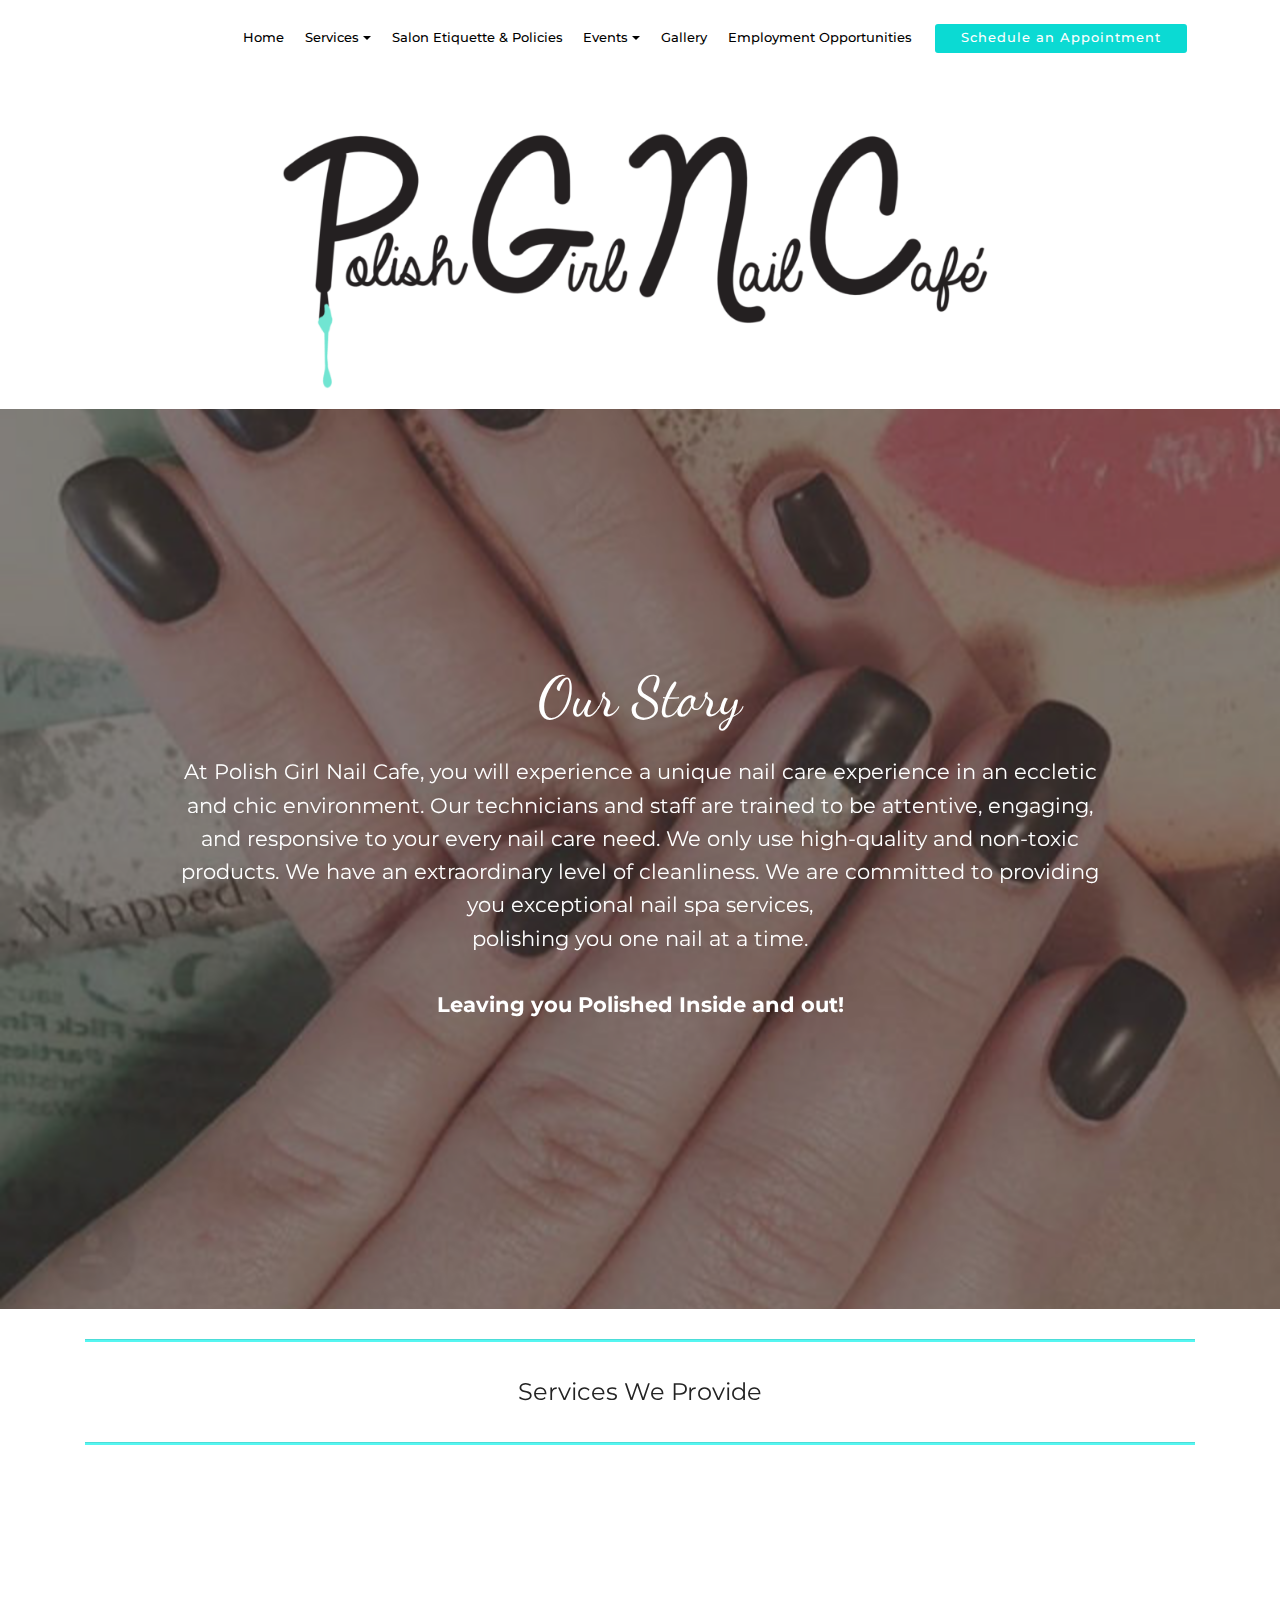
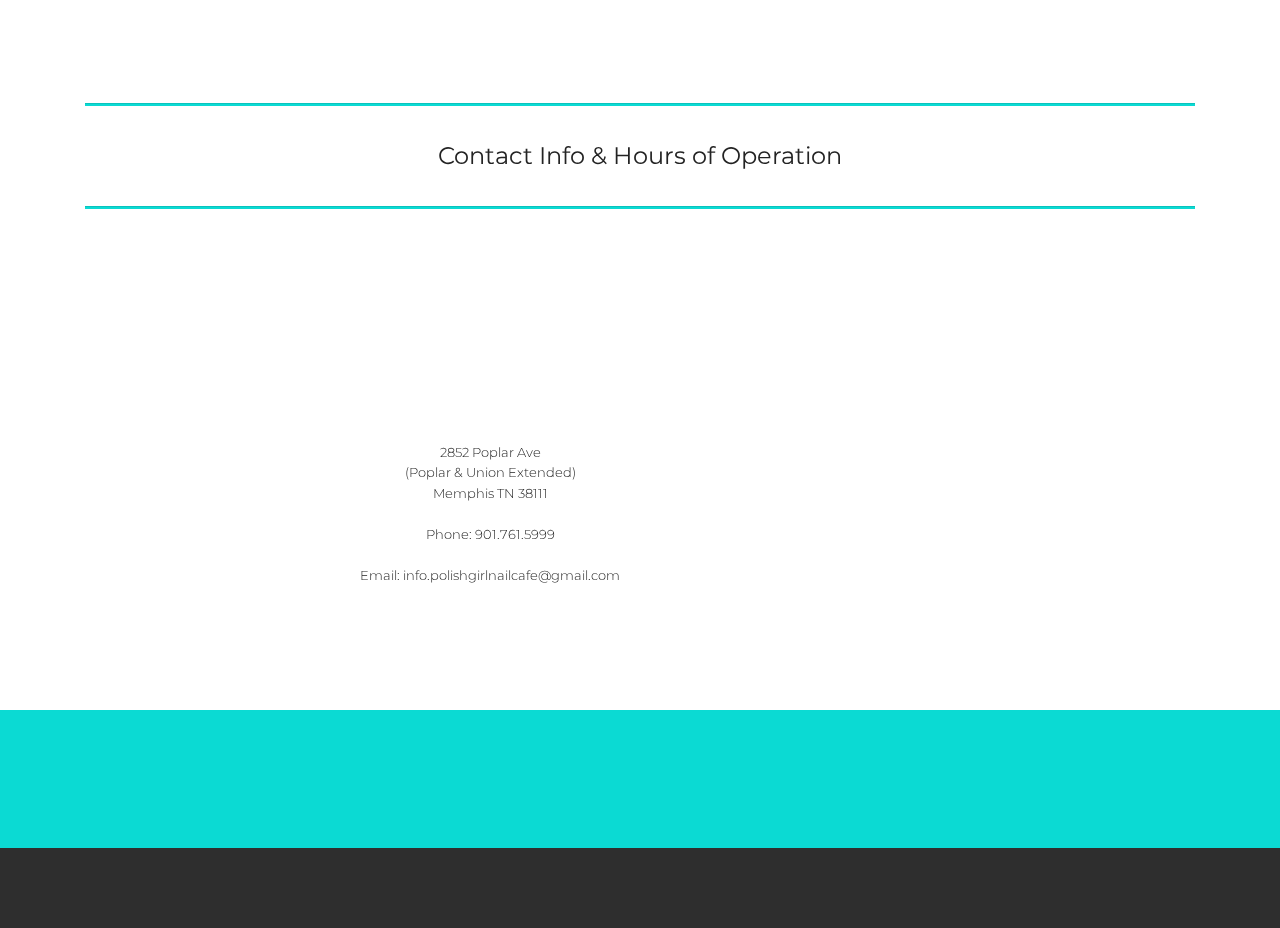
==== index.html @ 62a30cae "create github pages" ====
<!DOCTYPE html>
<html >
<head>
  <!-- Site made with Mobirise Website Builder v4.8.6, https://mobirise.com -->
  <meta charset="UTF-8">
  <meta http-equiv="X-UA-Compatible" content="IE=edge">
  <meta name="generator" content="Mobirise v4.8.6, mobirise.com">
  <meta name="viewport" content="width=device-width, initial-scale=1, minimum-scale=1">
  <link rel="shortcut icon" href="assets/images/img-5464-122x122.jpg" type="image/x-icon">
  <meta name="description" content="Polish Girl Nail Cafe
a unique nail care experience in an eccletic and chic environment
2852 Poplar Ave 
(Poplar & Union Extended) 
Memphis TN 38111 

Phone: 901.761.5999 

Email: info.polishgirlnailcafe@gmail.com">
  <title>Polish Girl Nail Cafe</title>
  <link rel="stylesheet" href="assets/web/assets/mobirise-icons/mobirise-icons.css">
  <link rel="stylesheet" href="assets/tether/tether.min.css">
  <link rel="stylesheet" href="assets/soundcloud-plugin/style.css">
  <link rel="stylesheet" href="assets/bootstrap/css/bootstrap.min.css">
  <link rel="stylesheet" href="assets/bootstrap/css/bootstrap-grid.min.css">
  <link rel="stylesheet" href="assets/bootstrap/css/bootstrap-reboot.min.css">
  <link rel="stylesheet" href="assets/socicon/css/styles.css">
  <link rel="stylesheet" href="assets/dropdown/css/style.css">
  <link rel="stylesheet" href="assets/animatecss/animate.min.css">
  <link rel="stylesheet" href="assets/theme/css/style.css">
  <link rel="stylesheet" href="assets/mobirise/css/mbr-additional.css" type="text/css">
  
  
  
</head>
<body>

<!-- Google Analytics -->
<!-- Global site tag (gtag.js) - Google Analytics -->
<script async src="https://www.googletagmanager.com/gtag/js?id=UA-117909410-1"></script>
<script>
  window.dataLayer = window.dataLayer || [];
  function gtag(){dataLayer.push(arguments);}
  gtag('js', new Date());

  gtag('config', 'UA-117909410-1');
</script>

<!-- /Google Analytics -->


  <section class="menu cid-qPGu4eG5gx" once="menu" id="menu2-7">

    

    <nav class="navbar navbar-expand beta-menu navbar-dropdown align-items-center navbar-fixed-top navbar-toggleable-sm">
        <button class="navbar-toggler navbar-toggler-right" type="button" data-toggle="collapse" data-target="#navbarSupportedContent" aria-controls="navbarSupportedContent" aria-expanded="false" aria-label="Toggle navigation">
            <div class="hamburger">
                <span></span>
                <span></span>
                <span></span>
                <span></span>
            </div>
        </button>
        <div class="menu-logo">
            <div class="navbar-brand">
                
                
            </div>
        </div>
        <div class="collapse navbar-collapse" id="navbarSupportedContent">
            <ul class="navbar-nav nav-dropdown navbar-nav-top-padding" data-app-modern-menu="true"><li class="nav-item"><a class="nav-link link text-black display-4" href="index.html">
                        Home</a></li><li class="nav-item dropdown open">
                    <a class="nav-link link text-black dropdown-toggle display-4" href="https://mobirise.com" data-toggle="dropdown-submenu" aria-expanded="true">
                        Services
                    </a><div class="dropdown-menu"><a class="text-black dropdown-item display-4" href="page2.html">Nails</a><a class="text-black dropdown-item display-4" href="page4.html">Pedicures</a></div>
                </li><li class="nav-item"><a class="nav-link link text-black display-4" href="page3.html" aria-expanded="false">
                        Salon Etiquette &amp; Policies</a></li><li class="nav-item dropdown"><a class="nav-link link text-black dropdown-toggle display-4" href="https://mobirise.com" aria-expanded="false" data-toggle="dropdown-submenu">
                        Events</a><div class="dropdown-menu"><a class="text-black dropdown-item display-4" href="page5.html" aria-expanded="false">"When I Say I DO!"</a><a class="text-black dropdown-item display-4" href="page6.html" aria-expanded="false">Make it a PARTY!</a></div></li><li class="nav-item"><a class="nav-link link text-black display-4" href="page1.html" aria-expanded="false">Gallery</a></li>
                <li class="nav-item">
                    <a class="nav-link link text-black display-4" href="https://fs17.formsite.com/melwms3000/form11/index.html">
                        Employment Opportunities</a>
                </li></ul>
            <div class="navbar-buttons mbr-section-btn"><a class="btn btn-sm btn-primary display-4" href="page3.html">Schedule an Appointment</a></div>
        </div>
    </nav>
</section>

<section class="engine"><a href="https://mobirise.info/o">portfolio web templates</a></section><section class="cid-qPGrjZMld1" id="image1-2">

    

    <figure class="mbr-figure container">
            <div class="image-block" style="width: 66%;">
                <img src="assets/images/1logo-910x340.png" width="1400" alt="Mobirise" title="">
                
            </div>
    </figure>
</section>

<section class="cid-qPGmP3upbm mbr-fullscreen mbr-parallax-background" id="header2-0">

    

    <div class="mbr-overlay" style="opacity: 0.5; background-color: rgb(35, 35, 35);"></div>

    <div class="container align-center">
        <div class="row justify-content-md-center">
            <div class="mbr-white col-md-10">
                <h1 class="mbr-section-title mbr-bold pb-3 mbr-fonts-style display-1"><span style="font-weight: normal;">
                    Our Story</span></h1>
                
                <p class="mbr-text pb-3 mbr-fonts-style display-7">At  Polish Girl Nail Cafe, you will experience a unique nail care experience in an eccletic and chic environment. Our technicians and staff are trained to be attentive, engaging, and responsive to your every nail care need. We only use high-quality and non-toxic products. We have an extraordinary level of cleanliness. We are committed to providing you exceptional nail spa services, <br>polishing you one nail at a time. <br><br><strong> Leaving you Polished Inside and out!</strong></p>
                
            </div>
        </div>
    </div>
    
</section>

<section class="mbr-section article content9 cid-qPGtrMvMrj" id="content9-5">
    
     

    <div class="container">
        <div class="inner-container" style="width: 100%;">
            <hr class="line" style="width: 100%;">
            <div class="section-text align-center mbr-fonts-style display-5">
                    Services We Provide</div>
            <hr class="line" style="width: 100%;">
        </div>
        </div>
</section>

<section class="mbr-section content8 cid-qPGt6rWYCp" id="content8-4">

    

    <div class="container">
        <div class="media-container-row title">
            <div class="col-12 col-md-8">
                <div class="mbr-section-btn align-center"><a class="btn btn-primary display-4" href="page2.html">Nails</a>
                    <a class="btn btn-black-outline display-4" href="page4.html">Pedicures</a> <a class="btn btn-black-outline display-4" href="page6.html">Events</a> <a class="btn btn-black-outline display-4" href="page1.html">Gallery</a> <a class="btn btn-black-outline display-4" href="page3.html">Schedule Appointment</a></div>
            </div>
        </div>
    </div>
</section>

<section class="mbr-section article content9 cid-qPGwKSjaiG" id="content9-9">
    
     

    <div class="container">
        <div class="inner-container" style="width: 100%;">
            <hr class="line" style="width: 100%;">
            <div class="section-text align-center mbr-fonts-style display-5">
                    Contact Info &amp; Hours of Operation</div>
            <hr class="line" style="width: 100%;">
        </div>
        </div>
</section>

<section class="tabs4 cid-qPGxEmzbIz" id="tabs4-b">

    

    

    <div class="container">
        
        

        <div class="media-container-row mt-5 pt-3">
            <div class="mbr-figure" style="width: 27%;">
                <img src="assets/images/1logo-1380x516.png" alt="Mobirise" title="">
            </div>
            <div class="tabs-container">
                <ul class="nav nav-tabs" role="tablist">
                    <li class="nav-item"><a class="nav-link mbr-fonts-style active show display-7" role="tab" data-toggle="tab" href="#tabs4-b_tab0" aria-selected="true">
                            Contact Info</a></li>
                    <li class="nav-item"><a class="nav-link mbr-fonts-style show active display-7" role="tab" data-toggle="tab" href="#tabs4-b_tab1" aria-selected="true">
                            Hours of Operation</a></li>
                    
                    
                    
                    
                </ul>
                <div class="tab-content">
                    <div id="tab1" class="tab-pane in active" role="tabpanel">
                        <div class="row">
                            <div class="col-md-12">
                                <p class="mbr-text py-5 mbr-fonts-style display-4">2852 Poplar Ave 
<br>(Poplar &amp; Union Extended) 
<br>Memphis TN 38111 
<br>
<br>Phone: 901.761.5999
<br>
<br>Email: info.polishgirlnailcafe@gmail.com</p>
                            </div>
                        </div>
                    </div>
                    <div id="tab2" class="tab-pane" role="tabpanel">
                        <div class="row">
                            <div class="col-md-12">
                                <p class="mbr-text py-5 mbr-fonts-style display-7">Monday: <strong>Closed</strong> 
<br>Tuesday: <strong>Closed</strong><br>Wednesday: 12pm- 8pm
<br>Thursday - Friday: 10am-8pm
<br>Saturday: 10am-6pm
<br>Sun: 1pm-6pm</p>
                            </div>
                        </div>
                    </div>
                    <div id="tab3" class="tab-pane" role="tabpanel">
                        <div class="row">
                            <div class="col-md-12">
                                <p class="mbr-text py-5 mbr-fonts-style display-7">
                                    Choose from the large selection of latest pre-made blocks - full-screen intro, bootstrap carousel, content slider, responsive image gallery with lightbox, parallax scrolling, video backgrounds, hamburger menu, sticky header and more.
                                </p>
                            </div>
                        </div>
                    </div>
                    <div id="tab4" class="tab-pane" role="tabpanel">
                        <div class="row">
                            <div class="col-md-12">
                                <p class="mbr-text py-5 mbr-fonts-style display-7">
                                    Sites made with Mobirise are 100% mobile-friendly according the latest Google Test and Google loves those websites (officially)!
                                </p>
                            </div>
                        </div>
                    </div>
                    <div id="tab5" class="tab-pane" role="tabpanel">
                        <div class="row">
                            <div class="col-md-12">
                                <p class="mbr-text py-5 mbr-fonts-style display-7">
                                    Mobirise themes are based on Bootstrap 3 and Bootstrap 4 - most powerful mobile first framework. Now, even if you're not code-savvy, you can be a part of an exciting growing bootstrap community.
                                </p>
                            </div>
                        </div>
                    </div>
                    <div id="tab6" class="tab-pane" role="tabpanel">
                        <div class="row">
                            <div class="col-md-12">
                                <p class="mbr-text py-5 mbr-fonts-style display-7">
                                    Choose from the large selection of latest pre-made blocks - full-screen intro, bootstrap carousel, content slider, responsive image gallery with lightbox, parallax scrolling, video backgrounds, hamburger menu, sticky header and more.
                                </p>
                            </div>
                        </div>
                    </div>
                </div>
            </div>
        </div>
    </div>
</section>

<section class="cid-qPGvCtb2rC" id="social-buttons2-8">

    

    

    <div class="container">
        <div class="media-container-row">
            <div class="col-md-8 align-center">
                <h2 class="pb-3 mbr-fonts-style display-7">
                    FOLLOW US!
                </h2>
                <div class="social-list pl-0 mb-0">
                    <a href="http://webdesignsbymel.com" target="_blank">
                        <span class="px-2 mbr-iconfont mbr-iconfont-social socicon-twitter socicon" style="font-size: 1px;"></span>
                    </a>
                    <a href="https://www.facebook.com/PolishGirlNailCafe" target="_blank">
                        <span class="px-2 mbr-iconfont mbr-iconfont-social socicon-facebook socicon"></span>
                    </a>
                    <a href="http://www.instagram.com/__polishgirlnailcafe" target="_blank">
                        <span class="px-2 mbr-iconfont mbr-iconfont-social socicon-instagram socicon"></span>
                    </a>
                    <a href="http://webdesignsbymel.com" target="_blank">
                        <span class="px-2 mbr-iconfont mbr-iconfont-social socicon-youtube socicon" style="font-size: 1px;"></span>
                    </a>
                    <a href="https://plus.google.com/116577962891802458886" target="_blank">
                        <span class="px-2 mbr-iconfont mbr-iconfont-social socicon-googleplus socicon"></span>
                    </a>
                    <a href="https://www.behance.net/Mobirise" target="_blank">
                        
                    </a>
                </div>
            </div>
        </div>
    </div>
</section>

<section once="" class="cid-qPGtR9dSR6" id="footer6-6">

    

    

    <div class="container">
        <div class="media-container-row align-center mbr-white">
            <div class="col-12">
                <p class="mbr-text mb-0 mbr-fonts-style display-4">
                    © Copyright 2018 Polish Girl Nail Cafe - <a href="http://webdesignsbymel.com">All Rights Reserved</a>
                </p>
            </div>
        </div>
    </div>
</section>


  <script src="assets/web/assets/jquery/jquery.min.js"></script>
  <script src="assets/popper/popper.min.js"></script>
  <script src="assets/tether/tether.min.js"></script>
  <script src="assets/bootstrap/js/bootstrap.min.js"></script>
  <script src="assets/dropdown/js/script.min.js"></script>
  <script src="assets/smoothscroll/smooth-scroll.js"></script>
  <script src="assets/viewportchecker/jquery.viewportchecker.js"></script>
  <script src="assets/parallax/jarallax.min.js"></script>
  <script src="assets/mbr-tabs/mbr-tabs.js"></script>
  <script src="assets/sociallikes/social-likes.js"></script>
  <script src="assets/touchswipe/jquery.touch-swipe.min.js"></script>
  <script src="assets/theme/js/script.js"></script>
  
  
  <input name="animation" type="hidden">
  </body>
</html>
---- assets/web/assets/mobirise-icons/mobirise-icons.css ----
@font-face {
  font-family: 'MobiriseIcons';
  src:  url('mobirise-icons.eot?spat4u');
  src:  url('mobirise-icons.eot?spat4u#iefix') format('embedded-opentype'),
    url('mobirise-icons.ttf?spat4u') format('truetype'),
    url('mobirise-icons.woff?spat4u') format('woff'),
    url('mobirise-icons.svg?spat4u#MobiriseIcons') format('svg');
  font-weight: normal;
  font-style: normal;
}

[class^="mbri-"], [class*=" mbri-"] {
  /* use !important to prevent issues with browser extensions that change fonts */
  font-family: MobiriseIcons !important;
  speak: none;
  font-style: normal;
  font-weight: normal;
  font-variant: normal;
  text-transform: none;
  line-height: 1;

  /* Better Font Rendering =========== */
  -webkit-font-smoothing: antialiased;
  -moz-osx-font-smoothing: grayscale;
}

.mbri-add-submenu:before {
  content: "\e900";
}
.mbri-alert:before {
  content: "\e901";
}
.mbri-align-center:before {
  content: "\e902";
}
.mbri-align-justify:before {
  content: "\e903";
}
.mbri-align-left:before {
  content: "\e904";
}
.mbri-align-right:before {
  content: "\e905";
}
.mbri-android:before {
  content: "\e906";
}
.mbri-apple:before {
  content: "\e907";
}
.mbri-arrow-down:before {
  content: "\e908";
}
.mbri-arrow-next:before {
  content: "\e909";
}
.mbri-arrow-prev:before {
  content: "\e90a";
}
.mbri-arrow-up:before {
  content: "\e90b";
}
.mbri-bold:before {
  content: "\e90c";
}
.mbri-bookmark:before {
  content: "\e90d";
}
.mbri-bootstrap:before {
  content: "\e90e";
}
.mbri-briefcase:before {
  content: "\e90f";
}
.mbri-browse:before {
  content: "\e910";
}
.mbri-bulleted-list:before {
  content: "\e911";
}
.mbri-calendar:before {
  content: "\e912";
}
.mbri-camera:before {
  content: "\e913";
}
.mbri-cart-add:before {
  content: "\e914";
}
.mbri-cart-full:before {
  content: "\e915";
}
.mbri-cash:before {
  content: "\e916";
}
.mbri-change-style:before {
  content: "\e917";
}
.mbri-chat:before {
  content: "\e918";
}
.mbri-clock:before {
  content: "\e919";
}
.mbri-close:before {
  content: "\e91a";
}
.mbri-cloud:before {
  content: "\e91b";
}
.mbri-code:before {
  content: "\e91c";
}
.mbri-contact-form:before {
  content: "\e91d";
}
.mbri-credit-card:before {
  content: "\e91e";
}
.mbri-cursor-click:before {
  content: "\e91f";
}
.mbri-cust-feedback:before {
  content: "\e920";
}
.mbri-database:before {
  content: "\e921";
}
.mbri-delivery:before {
  content: "\e922";
}
.mbri-desktop:before {
  content: "\e923";
}
.mbri-devices:before {
  content: "\e924";
}
.mbri-down:before {
  content: "\e925";
}
.mbri-download:before {
  content: "\e989";
}
.mbri-drag-n-drop:before {
  content: "\e927";
}
.mbri-drag-n-drop2:before {
  content: "\e928";
}
.mbri-edit:before {
  content: "\e929";
}
.mbri-edit2:before {
  content: "\e92a";
}
.mbri-error:before {
  content: "\e92b";
}
.mbri-extension:before {
  content: "\e92c";
}
.mbri-features:before {
  content: "\e92d";
}
.mbri-file:before {
  content: "\e92e";
}
.mbri-flag:before {
  content: "\e92f";
}
.mbri-folder:before {
  content: "\e930";
}
.mbri-gift:before {
  content: "\e931";
}
.mbri-github:before {
  content: "\e932";
}
.mbri-globe:before {
  content: "\e933";
}
.mbri-globe-2:before {
  content: "\e934";
}
.mbri-growing-chart:before {
  content: "\e935";
}
.mbri-hearth:before {
  content: "\e936";
}
.mbri-help:before {
  content: "\e937";
}
.mbri-home:before {
  content: "\e938";
}
.mbri-hot-cup:before {
  content: "\e939";
}
.mbri-idea:before {
  content: "\e93a";
}
.mbri-image-gallery:before {
  content: "\e93b";
}
.mbri-image-slider:before {
  content: "\e93c";
}
.mbri-info:before {
  content: "\e93d";
}
.mbri-italic:before {
  content: "\e93e";
}
.mbri-key:before {
  content: "\e93f";
}
.mbri-laptop:before {
  content: "\e940";
}
.mbri-layers:before {
  content: "\e941";
}
.mbri-left-right:before {
  content: "\e942";
}
.mbri-left:before {
  content: "\e943";
}
.mbri-letter:before {
  content: "\e944";
}
.mbri-like:before {
  content: "\e945";
}
.mbri-link:before {
  content: "\e946";
}
.mbri-lock:before {
  content: "\e947";
}
.mbri-login:before {
  content: "\e948";
}
.mbri-logout:before {
  content: "\e949";
}
.mbri-magic-stick:before {
  content: "\e94a";
}
.mbri-map-pin:before {
  content: "\e94b";
}
.mbri-menu:before {
  content: "\e94c";
}
.mbri-mobile:before {
  content: "\e94d";
}
.mbri-mobile2:before {
  content: "\e94e";
}
.mbri-mobirise:before {
  content: "\e94f";
}
.mbri-more-horizontal:before {
  content: "\e950";
}
.mbri-more-vertical:before {
  content: "\e951";
}
.mbri-music:before {
  content: "\e952";
}
.mbri-new-file:before {
  content: "\e953";
}
.mbri-numbered-list:before {
  content: "\e954";
}
.mbri-opened-folder:before {
  content: "\e955";
}
.mbri-pages:before {
  content: "\e956";
}
.mbri-paper-plane:before {
  content: "\e957";
}
.mbri-paperclip:before {
  content: "\e958";
}
.mbri-photo:before {
  content: "\e959";
}
.mbri-photos:before {
  content: "\e95a";
}
.mbri-pin:before {
  content: "\e95b";
}
.mbri-play:before {
  content: "\e95c";
}
.mbri-plus:before {
  content: "\e95d";
}
.mbri-preview:before {
  content: "\e95e";
}
.mbri-print:before {
  content: "\e95f";
}
.mbri-protect:before {
  content: "\e960";
}
.mbri-question:before {
  content: "\e961";
}
.mbri-quote-left:before {
  content: "\e962";
}
.mbri-quote-right:before {
  content: "\e963";
}
.mbri-refresh:before {
  content: "\e964";
}
.mbri-responsive:before {
  content: "\e965";
}
.mbri-right:before {
  content: "\e966";
}
.mbri-rocket:before {
  content: "\e967";
}
.mbri-sad-face:before {
  content: "\e968";
}
.mbri-sale:before {
  content: "\e969";
}
.mbri-save:before {
  content: "\e96a";
}
.mbri-search:before {
  content: "\e96b";
}
.mbri-setting:before {
  content: "\e96c";
}
.mbri-setting2:before {
  content: "\e96d";
}
.mbri-setting3:before {
  content: "\e96e";
}
.mbri-share:before {
  content: "\e96f";
}
.mbri-shopping-bag:before {
  content: "\e970";
}
.mbri-shopping-basket:before {
  content: "\e971";
}
.mbri-shopping-cart:before {
  content: "\e972";
}
.mbri-sites:before {
  content: "\e973";
}
.mbri-smile-face:before {
  content: "\e974";
}
.mbri-speed:before {
  content: "\e975";
}
.mbri-star:before {
  content: "\e976";
}
.mbri-success:before {
  content: "\e977";
}
.mbri-sun:before {
  content: "\e978";
}
.mbri-sun2:before {
  content: "\e979";
}
.mbri-tablet:before {
  content: "\e97a";
}
.mbri-tablet-vertical:before {
  content: "\e97b";
}
.mbri-target:before {
  content: "\e97c";
}
.mbri-timer:before {
  content: "\e97d";
}
.mbri-to-ftp:before {
  content: "\e97e";
}
.mbri-to-local-drive:before {
  content: "\e97f";
}
.mbri-touch-swipe:before {
  content: "\e980";
}
.mbri-touch:before {
  content: "\e981";
}
.mbri-trash:before {
  content: "\e982";
}
.mbri-underline:before {
  content: "\e983";
}
.mbri-unlink:before {
  content: "\e984";
}
.mbri-unlock:before {
  content: "\e985";
}
.mbri-up-down:before {
  content: "\e986";
}
.mbri-up:before {
  content: "\e987";
}
.mbri-update:before {
  content: "\e988";
}
.mbri-upload:before {
 content: "\e926"; 
}
.mbri-user:before {
  content: "\e98a";
}
.mbri-user2:before {
  content: "\e98b";
}
.mbri-users:before {
  content: "\e98c";
}
.mbri-video:before {
  content: "\e98d";
}
.mbri-video-play:before {
  content: "\e98e";
}
.mbri-watch:before {
  content: "\e98f";
}
.mbri-website-theme:before {
  content: "\e990";
}
.mbri-wifi:before {
  content: "\e991";
}
.mbri-windows:before {
  content: "\e992";
}
.mbri-zoom-out:before {
  content: "\e993";
}
.mbri-redo:before {
  content: "\e994";
}
.mbri-undo:before {
  content: "\e995";
}
---- assets/soundcloud-plugin/style.css ----
.addons-container {
  position: relative;
  margin-left: auto;
  margin-right: auto;
  padding-right: 15px;
  padding-left: 15px; }
  @media (min-width: 576px) {
    .addons-container {
      padding-right: 15px;
      padding-left: 15px; } }
  @media (min-width: 768px) {
    .addons-container {
      padding-right: 15px;
      padding-left: 15px; } }
  @media (min-width: 992px) {
    .addons-container {
      padding-right: 15px;
      padding-left: 15px; } }
  @media (min-width: 1200px) {
    .addons-container {
      padding-right: 15px;
      padding-left: 15px; } }
  @media (min-width: 576px) {
    .addons-container {
      width: 540px;
      max-width: 100%; } }
  @media (min-width: 768px) {
    .addons-container {
      width: 720px;
      max-width: 100%; } }
  @media (min-width: 992px) {
    .addons-container {
      width: 960px;
      max-width: 100%; } }
  @media (min-width: 1200px) {
    .addons-container {
      width: 1140px;
      max-width: 100%; } }

.addons-container-inner{
    position: relative;
    width: 100%;
    min-height: 1px;
    padding-right: 15px;
    padding-left: 15px;
}
@media (min-width: 567px) {
    .addons-container-inner{
        -ms-flex: 0 0 66.666667%;
        flex: 0 0 66.666667%;
        max-width: 66.666667%;
    }
}
.addons-row{
    display: flex;
    justify-content:center;
}
---- assets/socicon/css/styles.css ----
@charset "UTF-8";

@font-face {
  font-family: "socicon";
  src:url("../fonts/socicon.eot");
  src:url("../fonts/socicon.eot?#iefix") format("embedded-opentype"),
    url("../fonts/socicon.woff") format("woff"),
    url("../fonts/socicon.ttf") format("truetype"),
    url("../fonts/socicon.svg#socicon") format("svg");
  font-weight: normal;
  font-style: normal;

}

[data-icon]:before {
  font-family: "socicon" !important;
  content: attr(data-icon);
  font-style: normal !important;
  font-weight: normal !important;
  font-variant: normal !important;
  text-transform: none !important;
  speak: none;
  line-height: 1;
  -webkit-font-smoothing: antialiased;
  -moz-osx-font-smoothing: grayscale;
}

[class^="socicon-"]:before,
[class*=" socicon-"]:before {
  font-family: "socicon" !important;
  font-style: normal !important;
  font-weight: normal !important;
  font-variant: normal !important;
  text-transform: none !important;
  speak: none;
  line-height: 1;
  -webkit-font-smoothing: antialiased;
  -moz-osx-font-smoothing: grayscale;
}

.socicon-modelmayhem:before {
  content: "\e000";
}
.socicon-mixcloud:before {
  content: "\e001";
}
.socicon-drupal:before {
  content: "\e002";
}
.socicon-swarm:before {
  content: "\e003";
}
.socicon-istock:before {
  content: "\e004";
}
.socicon-yammer:before {
  content: "\e005";
}
.socicon-ello:before {
  content: "\e006";
}
.socicon-stackoverflow:before {
  content: "\e007";
}
.socicon-persona:before {
  content: "\e008";
}
.socicon-triplej:before {
  content: "\e009";
}
.socicon-houzz:before {
  content: "\e00a";
}
.socicon-rss:before {
  content: "\e00b";
}
.socicon-paypal:before {
  content: "\e00c";
}
.socicon-odnoklassniki:before {
  content: "\e00d";
}
.socicon-airbnb:before {
  content: "\e00e";
}
.socicon-periscope:before {
  content: "\e00f";
}
.socicon-outlook:before {
  content: "\e010";
}
.socicon-coderwall:before {
  content: "\e011";
}
.socicon-tripadvisor:before {
  content: "\e012";
}
.socicon-appnet:before {
  content: "\e013";
}
.socicon-goodreads:before {
  content: "\e014";
}
.socicon-tripit:before {
  content: "\e015";
}
.socicon-lanyrd:before {
  content: "\e016";
}
.socicon-slideshare:before {
  content: "\e017";
}
.socicon-buffer:before {
  content: "\e018";
}
.socicon-disqus:before {
  content: "\e019";
}
.socicon-vkontakte:before {
  content: "\e01a";
}
.socicon-whatsapp:before {
  content: "\e01b";
}
.socicon-patreon:before {
  content: "\e01c";
}
.socicon-storehouse:before {
  content: "\e01d";
}
.socicon-pocket:before {
  content: "\e01e";
}
.socicon-mail:before {
  content: "\e01f";
}
.socicon-blogger:before {
  content: "\e020";
}
.socicon-technorati:before {
  content: "\e021";
}
.socicon-reddit:before {
  content: "\e022";
}
.socicon-dribbble:before {
  content: "\e023";
}
.socicon-stumbleupon:before {
  content: "\e024";
}
.socicon-digg:before {
  content: "\e025";
}
.socicon-envato:before {
  content: "\e026";
}
.socicon-behance:before {
  content: "\e027";
}
.socicon-delicious:before {
  content: "\e028";
}
.socicon-deviantart:before {
  content: "\e029";
}
.socicon-forrst:before {
  content: "\e02a";
}
.socicon-play:before {
  content: "\e02b";
}
.socicon-zerply:before {
  content: "\e02c";
}
.socicon-wikipedia:before {
  content: "\e02d";
}
.socicon-apple:before {
  content: "\e02e";
}
.socicon-flattr:before {
  content: "\e02f";
}
.socicon-github:before {
  content: "\e030";
}
.socicon-renren:before {
  content: "\e031";
}
.socicon-friendfeed:before {
  content: "\e032";
}
.socicon-newsvine:before {
  content: "\e033";
}
.socicon-identica:before {
  content: "\e034";
}
.socicon-bebo:before {
  content: "\e035";
}
.socicon-zynga:before {
  content: "\e036";
}
.socicon-steam:before {
  content: "\e037";
}
.socicon-xbox:before {
  content: "\e038";
}
.socicon-windows:before {
  content: "\e039";
}
.socicon-qq:before {
  content: "\e03a";
}
.socicon-douban:before {
  content: "\e03b";
}
.socicon-meetup:before {
  content: "\e03c";
}
.socicon-playstation:before {
  content: "\e03d";
}
.socicon-android:before {
  content: "\e03e";
}
.socicon-snapchat:before {
  content: "\e03f";
}
.socicon-twitter:before {
  content: "\e040";
}
.socicon-facebook:before {
  content: "\e041";
}
.socicon-googleplus:before {
  content: "\e042";
}
.socicon-pinterest:before {
  content: "\e043";
}
.socicon-foursquare:before {
  content: "\e044";
}
.socicon-yahoo:before {
  content: "\e045";
}
.socicon-skype:before {
  content: "\e046";
}
.socicon-yelp:before {
  content: "\e047";
}
.socicon-feedburner:before {
  content: "\e048";
}
.socicon-linkedin:before {
  content: "\e049";
}
.socicon-viadeo:before {
  content: "\e04a";
}
.socicon-xing:before {
  content: "\e04b";
}
.socicon-myspace:before {
  content: "\e04c";
}
.socicon-soundcloud:before {
  content: "\e04d";
}
.socicon-spotify:before {
  content: "\e04e";
}
.socicon-grooveshark:before {
  content: "\e04f";
}
.socicon-lastfm:before {
  content: "\e050";
}
.socicon-youtube:before {
  content: "\e051";
}
.socicon-vimeo:before {
  content: "\e052";
}
.socicon-dailymotion:before {
  content: "\e053";
}
.socicon-vine:before {
  content: "\e054";
}
.socicon-flickr:before {
  content: "\e055";
}
.socicon-500px:before {
  content: "\e056";
}
.socicon-wordpress:before {
  content: "\e058";
}
.socicon-tumblr:before {
  content: "\e059";
}
.socicon-twitch:before {
  content: "\e05a";
}
.socicon-8tracks:before {
  content: "\e05b";
}
.socicon-amazon:before {
  content: "\e05c";
}
.socicon-icq:before {
  content: "\e05d";
}
.socicon-smugmug:before {
  content: "\e05e";
}
.socicon-ravelry:before {
  content: "\e05f";
}
.socicon-weibo:before {
  content: "\e060";
}
.socicon-baidu:before {
  content: "\e061";
}
.socicon-angellist:before {
  content: "\e062";
}
.socicon-ebay:before {
  content: "\e063";
}
.socicon-imdb:before {
  content: "\e064";
}
.socicon-stayfriends:before {
  content: "\e065";
}
.socicon-residentadvisor:before {
  content: "\e066";
}
.socicon-google:before {
  content: "\e067";
}
.socicon-yandex:before {
  content: "\e068";
}
.socicon-sharethis:before {
  content: "\e069";
}
.socicon-bandcamp:before {
  content: "\e06a";
}
.socicon-itunes:before {
  content: "\e06b";
}
.socicon-deezer:before {
  content: "\e06c";
}
.socicon-telegram:before {
  content: "\e06e";
}
.socicon-openid:before {
  content: "\e06f";
}
.socicon-amplement:before {
  content: "\e070";
}
.socicon-viber:before {
  content: "\e071";
}
.socicon-zomato:before {
  content: "\e072";
}
.socicon-draugiem:before {
  content: "\e074";
}
.socicon-endomodo:before {
  content: "\e075";
}
.socicon-filmweb:before {
  content: "\e076";
}
.socicon-stackexchange:before {
  content: "\e077";
}
.socicon-wykop:before {
  content: "\e078";
}
.socicon-teamspeak:before {
  content: "\e079";
}
.socicon-teamviewer:before {
  content: "\e07a";
}
.socicon-ventrilo:before {
  content: "\e07b";
}
.socicon-younow:before {
  content: "\e07c";
}
.socicon-raidcall:before {
  content: "\e07d";
}
.socicon-mumble:before {
  content: "\e07e";
}
.socicon-medium:before {
  content: "\e06d";
}
.socicon-bebee:before {
  content: "\e07f";
}
.socicon-hitbox:before {
  content: "\e080";
}
.socicon-reverbnation:before {
  content: "\e081";
}
.socicon-formulr:before {
  content: "\e082";
}
.socicon-instagram:before {
  content: "\e057";
}
.socicon-battlenet:before {
  content: "\e083";
}
.socicon-chrome:before {
  content: "\e084";
}
.socicon-discord:before {
  content: "\e086";
}
.socicon-issuu:before {
  content: "\e087";
}
.socicon-macos:before {
  content: "\e088";
}
.socicon-firefox:before {
  content: "\e089";
}
.socicon-opera:before {
  content: "\e08d";
}
.socicon-keybase:before {
  content: "\e090";
}
.socicon-alliance:before {
  content: "\e091";
}
.socicon-livejournal:before {
  content: "\e092";
}
.socicon-googlephotos:before {
  content: "\e093";
}
.socicon-horde:before {
  content: "\e094";
}
.socicon-etsy:before {
  content: "\e095";
}
.socicon-zapier:before {
  content: "\e096";
}
.socicon-google-scholar:before {
  content: "\e097";
}
.socicon-researchgate:before {
  content: "\e098";
}
.socicon-wechat:before {
  content: "\e099";
}
.socicon-strava:before {
  content: "\e09a";
}
.socicon-line:before {
  content: "\e09b";
}
.socicon-lyft:before {
  content: "\e09c";
}
.socicon-uber:before {
  content: "\e09d";
}
.socicon-songkick:before {
  content: "\e09e";
}
.socicon-viewbug:before {
  content: "\e09f";
}
.socicon-googlegroups:before {
  content: "\e0a0";
}
.socicon-quora:before {
  content: "\e073";
}
.socicon-diablo:before {
  content: "\e085";
}
.socicon-blizzard:before {
  content: "\e0a1";
}
.socicon-hearthstone:before {
  content: "\e08b";
}
.socicon-heroes:before {
  content: "\e08a";
}
.socicon-overwatch:before {
  content: "\e08c";
}
.socicon-warcraft:before {
  content: "\e08e";
}
.socicon-starcraft:before {
  content: "\e08f";
}
.socicon-beam:before {
  content: "\e0a2";
}
.socicon-curse:before {
  content: "\e0a3";
}
.socicon-player:before {
  content: "\e0a4";
}
.socicon-streamjar:before {
  content: "\e0a5";
}
.socicon-nintendo:before {
  content: "\e0a6";
}
.socicon-hellocoton:before {
  content: "\e0a7";
}
---- assets/dropdown/css/style.css ----
.navbar-dropdown {
  left: 0;
  padding: 0;
  position: absolute;
  right: 0;
  top: 0;
  transition: all 0.45s ease;
  z-index: 1030;
  background: #282828; }
  .navbar-dropdown .navbar-logo {
    margin-right: 0.8rem;
    transition: margin 0.3s ease-in-out;
    vertical-align: middle; }
    .navbar-dropdown .navbar-logo img {
      height: 3.125rem;
      transition: all 0.3s ease-in-out; }
    .navbar-dropdown .navbar-logo.mbr-iconfont {
      font-size: 3.125rem;
      line-height: 3.125rem; }
  .navbar-dropdown .navbar-caption {
    font-weight: 700;
    white-space: normal;
    vertical-align: -4px;
    line-height: 3.125rem !important; }
    .navbar-dropdown .navbar-caption, .navbar-dropdown .navbar-caption:hover {
      color: inherit;
      text-decoration: none; }
  .navbar-dropdown .mbr-iconfont + .navbar-caption {
    vertical-align: -1px; }
  .navbar-dropdown.navbar-fixed-top {
    position: fixed; }
  .navbar-dropdown .navbar-brand span {
    vertical-align: -4px; }
  .navbar-dropdown.bg-color.transparent {
    background: none; }
  .navbar-dropdown.navbar-short .navbar-brand {
    padding: 0.625rem 0; }
    .navbar-dropdown.navbar-short .navbar-brand span {
      vertical-align: -1px; }
  .navbar-dropdown.navbar-short .navbar-caption {
    line-height: 2.375rem !important;
    vertical-align: -2px; }
  .navbar-dropdown.navbar-short .navbar-logo {
    margin-right: 0.5rem; }
    .navbar-dropdown.navbar-short .navbar-logo img {
      height: 2.375rem; }
    .navbar-dropdown.navbar-short .navbar-logo.mbr-iconfont {
      font-size: 2.375rem;
      line-height: 2.375rem; }
  .navbar-dropdown.navbar-short .mbr-table-cell {
    height: 3.625rem; }
  .navbar-dropdown .navbar-close {
    left: 0.6875rem;
    position: fixed;
    top: 0.75rem;
    z-index: 1000; }
  .navbar-dropdown .hamburger-icon {
    content: "";
    display: inline-block;
    vertical-align: middle;
    width: 16px;
    -webkit-box-shadow: 0 -6px 0 1px #282828,0 0 0 1px #282828,0 6px 0 1px #282828;
    -moz-box-shadow: 0 -6px 0 1px #282828,0 0 0 1px #282828,0 6px 0 1px #282828;
    box-shadow: 0 -6px 0 1px #282828,0 0 0 1px #282828,0 6px 0 1px #282828; }

.dropdown-menu .dropdown-toggle[data-toggle="dropdown-submenu"]::after {
  border-bottom: 0.35em solid transparent;
  border-left: 0.35em solid;
  border-right: 0;
  border-top: 0.35em solid transparent;
  margin-left: 0.3rem; }

.dropdown-menu .dropdown-item:focus {
  outline: 0; }

.nav-dropdown {
  font-size: 0.75rem;
  font-weight: 500;
  height: auto !important; }
  .nav-dropdown .nav-btn {
    padding-left: 1rem; }
  .nav-dropdown .link {
    margin: .667em 1.667em;
    font-weight: 500;
    padding: 0;
    transition: color .2s ease-in-out; }
    .nav-dropdown .link.dropdown-toggle {
      margin-right: 2.583em; }
      .nav-dropdown .link.dropdown-toggle::after {
        margin-left: .25rem;
        border-top: 0.35em solid;
        border-right: 0.35em solid transparent;
        border-left: 0.35em solid transparent;
        border-bottom: 0; }
      .nav-dropdown .link.dropdown-toggle[aria-expanded="true"] {
        margin: 0;
        padding: 0.667em 3.263em  0.667em 1.667em; }
  .nav-dropdown .link::after,
  .nav-dropdown .dropdown-item::after {
    color: inherit; }
  .nav-dropdown .btn {
    font-size: 0.75rem;
    font-weight: 700;
    letter-spacing: 0;
    margin-bottom: 0;
    padding-left: 1.25rem;
    padding-right: 1.25rem; }
  .nav-dropdown .dropdown-menu {
    border-radius: 0;
    border: 0;
    left: 0;
    margin: 0;
    padding-bottom: 1.25rem;
    padding-top: 1.25rem;
    position: relative; }
  .nav-dropdown .dropdown-submenu {
    margin-left: 0.125rem;
    top: 0; }
  .nav-dropdown .dropdown-item {
    font-weight: 500;
    line-height: 2;
    padding: 0.3846em 4.615em 0.3846em 1.5385em;
    position: relative;
    transition: color .2s ease-in-out, background-color .2s ease-in-out; }
    .nav-dropdown .dropdown-item::after {
      margin-top: -0.3077em;
      position: absolute;
      right: 1.1538em;
      top: 50%; }
    .nav-dropdown .dropdown-item:focus, .nav-dropdown .dropdown-item:hover {
      background: none; }

@media (max-width: 767px) {
  .nav-dropdown.navbar-toggleable-sm {
    bottom: 0;
    display: none;
    left: 0;
    overflow-x: hidden;
    position: fixed;
    top: 0;
    transform: translateX(-100%);
    -ms-transform: translateX(-100%);
    -webkit-transform: translateX(-100%);
    width: 18.75rem;
    z-index: 999; } }
.nav-dropdown.navbar-toggleable-xl {
  bottom: 0;
  display: none;
  left: 0;
  overflow-x: hidden;
  position: fixed;
  top: 0;
  transform: translateX(-100%);
  -ms-transform: translateX(-100%);
  -webkit-transform: translateX(-100%);
  width: 18.75rem;
  z-index: 999; }

.nav-dropdown-sm {
  display: block !important;
  overflow-x: hidden;
  overflow: auto;
  padding-top: 3.875rem; }
  .nav-dropdown-sm::after {
    content: "";
    display: block;
    height: 3rem;
    width: 100%; }
  .nav-dropdown-sm.collapse.in ~ .navbar-close {
    display: block !important; }
  .nav-dropdown-sm.collapsing, .nav-dropdown-sm.collapse.in {
    transform: translateX(0);
    -ms-transform: translateX(0);
    -webkit-transform: translateX(0);
    transition: all 0.25s ease-out;
    -webkit-transition: all 0.25s ease-out;
    background: #282828; }
  .nav-dropdown-sm.collapsing[aria-expanded="false"] {
    transform: translateX(-100%);
    -ms-transform: translateX(-100%);
    -webkit-transform: translateX(-100%); }
  .nav-dropdown-sm .nav-item {
    display: block;
    margin-left: 0 !important;
    padding-left: 0; }
  .nav-dropdown-sm .link,
  .nav-dropdown-sm .dropdown-item {
    border-top: 1px dotted rgba(255, 255, 255, 0.1);
    font-size: 0.8125rem;
    line-height: 1.6;
    margin: 0 !important;
    padding: 0.875rem 2.4rem 0.875rem 1.5625rem !important;
    position: relative;
    white-space: normal; }
    .nav-dropdown-sm .link:focus, .nav-dropdown-sm .link:hover,
    .nav-dropdown-sm .dropdown-item:focus,
    .nav-dropdown-sm .dropdown-item:hover {
      background: rgba(0, 0, 0, 0.2) !important;
      color: #c0a375; }
  .nav-dropdown-sm .nav-btn {
    position: relative;
    padding: 1.5625rem 1.5625rem 0 1.5625rem; }
    .nav-dropdown-sm .nav-btn::before {
      border-top: 1px dotted rgba(255, 255, 255, 0.1);
      content: "";
      left: 0;
      position: absolute;
      top: 0;
      width: 100%; }
    .nav-dropdown-sm .nav-btn + .nav-btn {
      padding-top: 0.625rem; }
      .nav-dropdown-sm .nav-btn + .nav-btn::before {
        display: none; }
  .nav-dropdown-sm .btn {
    padding: 0.625rem 0; }
  .nav-dropdown-sm .dropdown-toggle[data-toggle="dropdown-submenu"]::after {
    margin-left: .25rem;
    border-top: 0.35em solid;
    border-right: 0.35em solid transparent;
    border-left: 0.35em solid transparent;
    border-bottom: 0; }
  .nav-dropdown-sm .dropdown-toggle[data-toggle="dropdown-submenu"][aria-expanded="true"]::after {
    border-top: 0;
    border-right: 0.35em solid transparent;
    border-left: 0.35em solid transparent;
    border-bottom: 0.35em solid; }
  .nav-dropdown-sm .dropdown-menu {
    margin: 0;
    padding: 0;
    position: relative;
    top: 0;
    left: 0;
    width: 100%;
    border: 0;
    float: none;
    border-radius: 0;
    background: none; }
  .nav-dropdown-sm .dropdown-submenu {
    left: 100%;
    margin-left: 0.125rem;
    margin-top: -1.25rem;
    top: 0; }

.navbar-toggleable-sm .nav-dropdown .dropdown-menu {
  position: absolute; }

.navbar-toggleable-sm .nav-dropdown .dropdown-submenu {
  left: 100%;
  margin-left: 0.125rem;
  margin-top: -1.25rem;
  top: 0; }

.navbar-toggleable-sm.opened .nav-dropdown .dropdown-menu {
  position: relative; }

.navbar-toggleable-sm.opened .nav-dropdown .dropdown-submenu {
  left: 0;
  margin-left: 00rem;
  margin-top: 0rem;
  top: 0; }

.is-builder .nav-dropdown.collapsing {
  transition: none !important; }

/*# sourceMappingURL=style.css.map */
---- assets/theme/css/style.css ----
/*!
 * Mobirise v4 theme (https://mobirise.com/)
 * Copyright 2017 Mobirise
 */section{background-color:#eeeeee}section,.container,.container-fluid{position:relative;word-wrap:break-word}a.mbr-iconfont:hover{text-decoration:none}.article .lead p,.article .lead ul,.article .lead ol,.article .lead pre,.article .lead blockquote{margin-bottom:0}a{font-style:normal;font-weight:400;cursor:pointer}a,a:hover{text-decoration:none}figure{margin-bottom:0}body{color:#232323}h1,h2,h3,h4,h5,h6,.h1,.h2,.h3,.h4,.h5,.h6,.display-1,.display-2,.display-3,.display-4{line-height:1;word-break:break-word;word-wrap:break-word}b,strong{font-weight:bold}blockquote{padding:10px 0 10px 20px;position:relative;border-left:2px solid;border-color:#ff3366}input:-webkit-autofill,input:-webkit-autofill:hover,input:-webkit-autofill:focus,input:-webkit-autofill:active{transition-delay:9999s;transition-property:background-color, color}textarea[type="hidden"]{display:none}body{position:relative}section{background-position:50% 50%;background-repeat:no-repeat;background-size:cover}section .mbr-background-video,section .mbr-background-video-preview{position:absolute;bottom:0;left:0;right:0;top:0}.hidden{visibility:hidden}.mbr-z-index20{z-index:20}/*! Base colors */.mbr-white{color:#ffffff}.mbr-black{color:#000000}.mbr-bg-white{background-color:#ffffff}.mbr-bg-black{background-color:#000000}/*! Text-aligns */.align-left{text-align:left}.align-center{text-align:center}.align-right{text-align:right}@media (max-width: 767px){.align-left,.align-center,.align-right,.mbr-section-btn,.mbr-section-title{text-align:center}}/*! Font-weight  */.mbr-light{font-weight:300}.mbr-regular{font-weight:400}.mbr-semibold{font-weight:500}.mbr-bold{font-weight:700}/*! Media  */.media-size-item{-webkit-flex:1 1 auto;-moz-flex:1 1 auto;-ms-flex:1 1 auto;-o-flex:1 1 auto;flex:1 1 auto}.media-content{-webkit-flex-basis:100%;flex-basis:100%}.media-container-row{display:-ms-flexbox;display:-webkit-flex;display:flex;-webkit-flex-direction:row;-ms-flex-direction:row;flex-direction:row;-webkit-flex-wrap:wrap;-ms-flex-wrap:wrap;flex-wrap:wrap;-webkit-justify-content:center;-ms-flex-pack:center;justify-content:center;-webkit-align-content:center;-ms-flex-line-pack:center;align-content:center;-webkit-align-items:start;-ms-flex-align:start;align-items:start}.media-container-row .media-size-item{width:400px}.media-container-column{display:-ms-flexbox;display:-webkit-flex;display:flex;-webkit-flex-direction:column;-ms-flex-direction:column;flex-direction:column;-webkit-flex-wrap:wrap;-ms-flex-wrap:wrap;flex-wrap:wrap;-webkit-justify-content:center;-ms-flex-pack:center;justify-content:center;-webkit-align-content:center;-ms-flex-line-pack:center;align-content:center;-webkit-align-items:stretch;-ms-flex-align:stretch;align-items:stretch}.media-container-column>*{width:100%}@media (min-width: 992px){.media-container-row{-webkit-flex-wrap:nowrap;-ms-flex-wrap:nowrap;flex-wrap:nowrap}}figure{overflow:hidden}figure[mbr-media-size]{transition:width 0.1s}.mbr-figure img,.mbr-figure iframe{display:block;width:100%}.card{background-color:transparent;border:none}.card-img{text-align:center;flex-shrink:0;-webkit-flex-shrink:0}.media{max-width:100%;margin:0 auto}.mbr-figure{-ms-flex-item-align:center;-ms-grid-row-align:center;-webkit-align-self:center;align-self:center}.media-container>div{max-width:100%}.mbr-figure img,.card-img img{width:100%}@media (max-width: 991px){.media-size-item{width:auto !important}.media{width:auto}.mbr-figure{width:100% !important}}/*! Buttons */.mbr-section-btn{margin-left:-.25rem;margin-right:-.25rem;font-size:0}nav .mbr-section-btn{margin-left:0rem;margin-right:0rem}/*! Btn icon margin */.btn .mbr-iconfont,.btn.btn-sm .mbr-iconfont{cursor:pointer;margin-right:0.5rem}.btn.btn-md .mbr-iconfont,.btn.btn-md .mbr-iconfont{margin-right:0.8rem}.mbr-regular{font-weight:400}.mbr-semibold{font-weight:500}.mbr-bold{font-weight:700}[type="submit"]{-webkit-appearance:none}/*! Full-screen */.mbr-fullscreen .mbr-overlay{min-height:100vh}.mbr-fullscreen{display:flex;display:-webkit-flex;display:-moz-flex;display:-ms-flex;display:-o-flex;align-items:center;-webkit-align-items:center;min-height:100vh;padding-top:3rem;padding-bottom:3rem}/*! Map */.map{height:25rem;position:relative}.map iframe{width:100%;height:100%}.form-asterisk{font-family:initial;position:absolute;top:-2px;font-weight:normal}/*! Scroll to top arrow */.mbr-arrow-up{bottom:25px;right:90px;position:fixed;text-align:right;z-index:5000;color:#ffffff;font-size:32px;transform:rotate(180deg);-webkit-transform:rotate(180deg)}.mbr-arrow-up a{background:rgba(0,0,0,0.2);border-radius:3px;color:#fff;display:inline-block;height:60px;width:60px;outline-style:none !important;position:relative;text-decoration:none;transition:all .3s ease-in-out;cursor:pointer;text-align:center}.mbr-arrow-up a:hover{background-color:rgba(0,0,0,0.4)}.mbr-arrow-up a i{line-height:60px}.mbr-arrow-up-icon{display:block;color:#fff}.mbr-arrow-up-icon::before{content:"\203a";display:inline-block;font-family:serif;font-size:32px;line-height:1;font-style:normal;position:relative;top:6px;left:-4px;-webkit-transform:rotate(-90deg);transform:rotate(-90deg)}/*! Arrow Down */.mbr-arrow{position:absolute;bottom:45px;left:50%;width:60px;height:60px;cursor:pointer;background-color:rgba(80,80,80,0.5);border-radius:50%;-webkit-transform:translateX(-50%);transform:translateX(-50%)}.mbr-arrow>a{display:inline-block;text-decoration:none;outline-style:none;-webkit-animation:arrowdown 1.7s ease-in-out infinite;animation:arrowdown 1.7s ease-in-out infinite}.mbr-arrow>a>i{position:absolute;top:-2px;left:15px;font-size:2rem}@keyframes arrowdown{0%{transform:translateY(0px);-webkit-transform:translateY(0px)}50%{transform:translateY(-5px);-webkit-transform:translateY(-5px)}100%{transform:translateY(0px);-webkit-transform:translateY(0px)}}@-webkit-keyframes arrowdown{0%{transform:translateY(0px);-webkit-transform:translateY(0px)}50%{transform:translateY(-5px);-webkit-transform:translateY(-5px)}100%{transform:translateY(0px);-webkit-transform:translateY(0px)}}@media (max-width: 500px){.mbr-arrow-up{left:50%;right:auto;transform:translateX(-50%) rotate(180deg);-webkit-transform:translateX(-50%) rotate(180deg)}}@keyframes gradient-animation{from{background-position:0% 100%;animation-timing-function:ease-in-out}to{background-position:100% 0%;animation-timing-function:ease-in-out}}@-webkit-keyframes gradient-animation{from{background-position:0% 100%;animation-timing-function:ease-in-out}to{background-position:100% 0%;animation-timing-function:ease-in-out}}.bg-gradient{background-size:200% 200%;animation:gradient-animation 5s infinite alternate;-webkit-animation:gradient-animation 5s infinite alternate}.menu .navbar-brand{display:-webkit-flex}.menu .navbar-brand span{display:flex;display:-webkit-flex}.menu .navbar-brand .navbar-caption-wrap{display:-webkit-flex}.menu .navbar-brand .navbar-logo img{display:-webkit-flex}@media (min-width: 768px) and (max-width: 991px){.menu .navbar-toggleable-sm .navbar-nav{display:-webkit-box;display:-webkit-flex;display:-ms-flexbox}}@media (min-width: 992px){.menu .navbar-nav.nav-dropdown{display:-webkit-flex}.menu .navbar-toggleable-sm .navbar-collapse{display:-webkit-flex !important}}.navbar{display:-webkit-flex;-webkit-flex-wrap:wrap;-webkit-align-items:center;-webkit-justify-content:space-between}.navbar-collapse{-webkit-flex-basis:100%;-webkit-flex-grow:1;-webkit-align-items:center}.nav-dropdown .link{padding:.667em 1.667em !important;margin:0 !important}.nav{display:-webkit-flex;-webkit-flex-wrap:wrap}.row{display:-webkit-flex;-webkit-flex-wrap:wrap}.justify-content-center{-webkit-justify-content:center}.form-inline{display:-webkit-flex;-webkit-flex-flow:row wrap;-webkit-align-items:center}.card-wrapper{flex:1;-webkit-flex:1}.carousel-control{display:-webkit-flex;-webkit-align-items:center;-webkit-justify-content:center}.carousel-controls{display:-webkit-flex}.media{display:-webkit-flex}
/*# sourceMappingURL=style.css.map */
.engine {
	position: absolute;
	text-indent: -2400px;
	text-align: center;
	padding: 0;
	top: 0;
	left: -2400px;
}
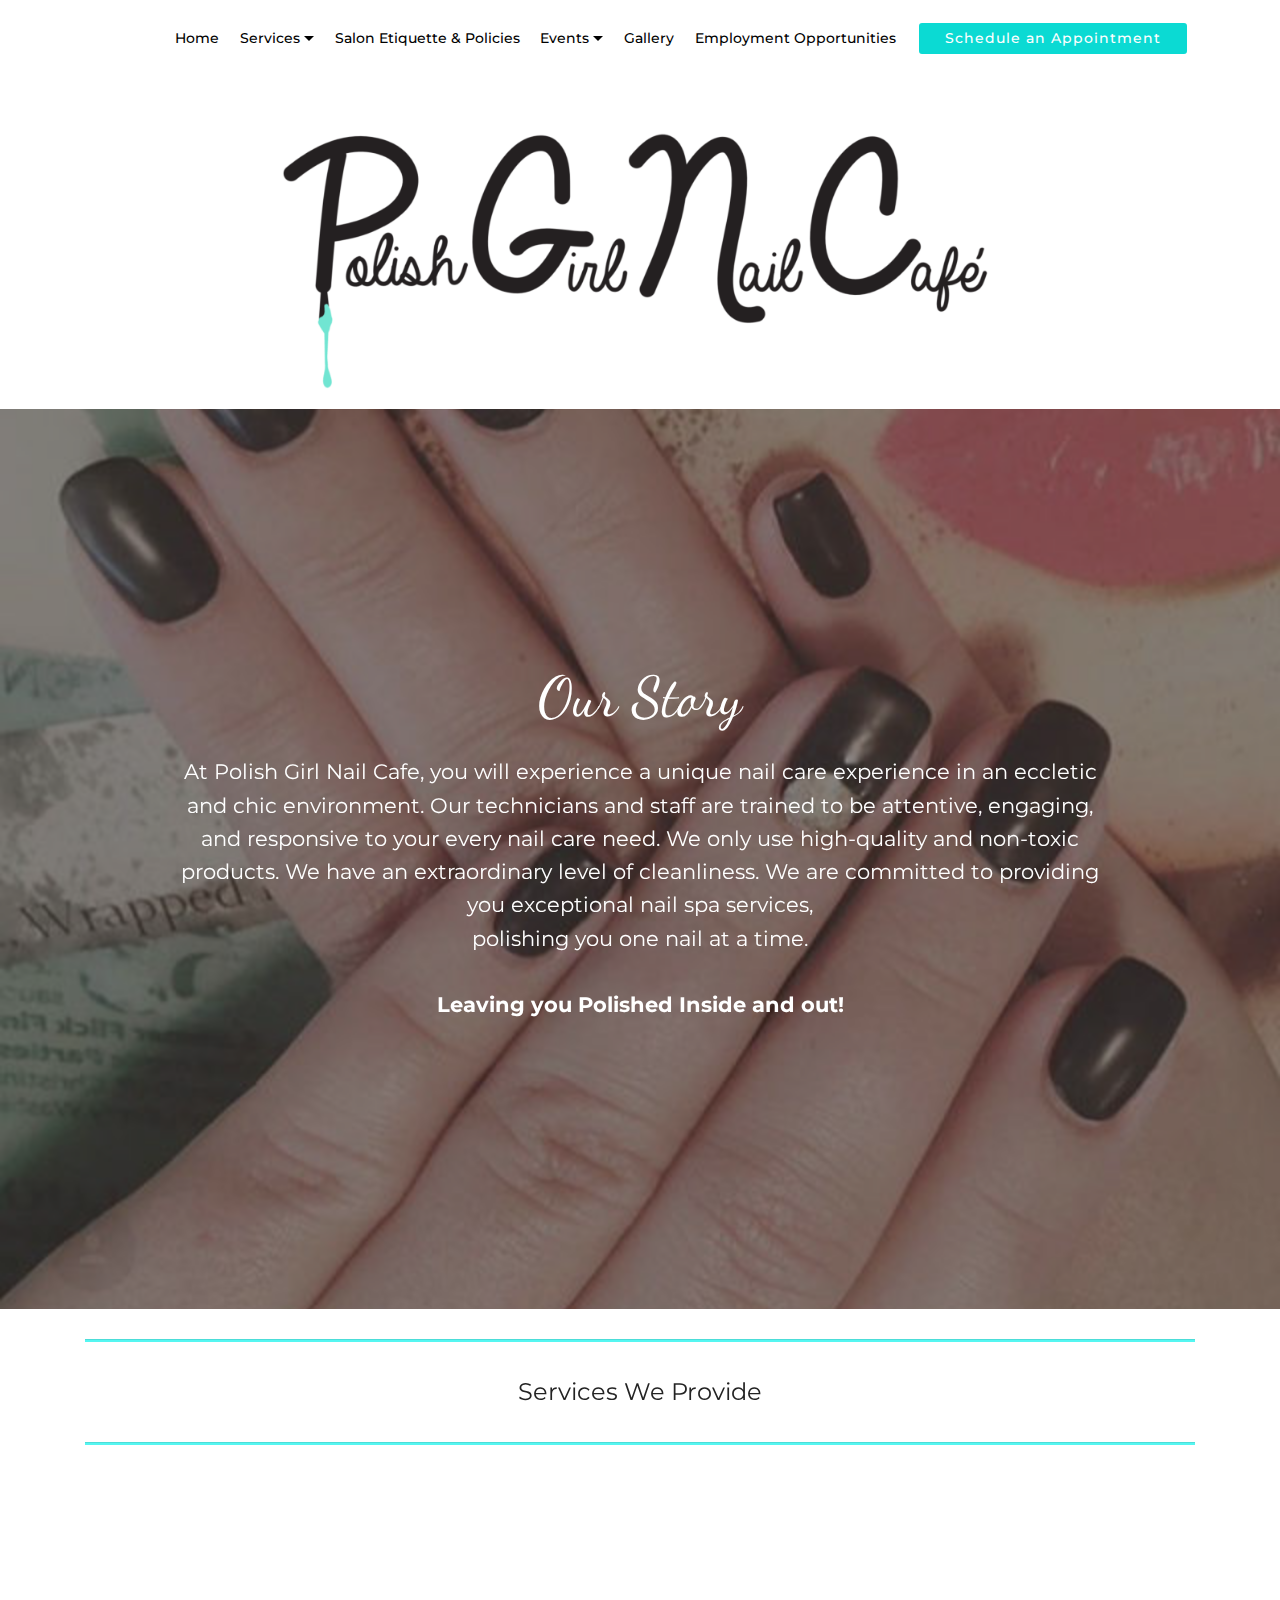
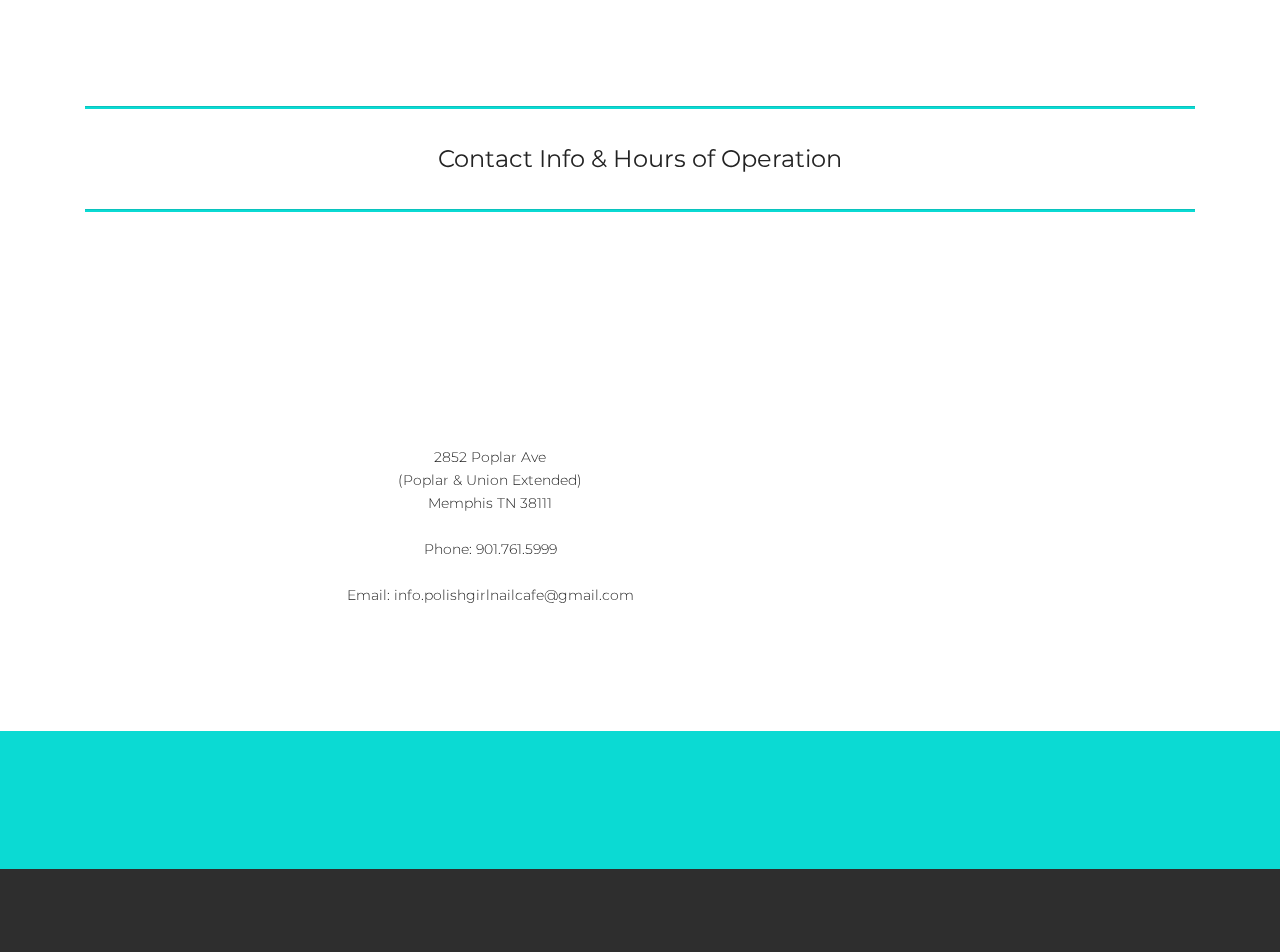
==== commit 25109efc: "create github pages" ====
--- a/index.html
+++ b/index.html
@@ -85,7 +85,7 @@
     </nav>
 </section>
 
-<section class="engine"><a href="https://mobirise.info/o">portfolio web templates</a></section><section class="cid-qPGrjZMld1" id="image1-2">
+<section class="engine"><a href="https://mobirise.info/j">website templates</a></section><section class="cid-qPGrjZMld1" id="image1-2">
 
     
 
@@ -177,7 +177,7 @@
                 <ul class="nav nav-tabs" role="tablist">
                     <li class="nav-item"><a class="nav-link mbr-fonts-style active show display-7" role="tab" data-toggle="tab" href="#tabs4-b_tab0" aria-selected="true">
                             Contact Info</a></li>
-                    <li class="nav-item"><a class="nav-link mbr-fonts-style show active display-7" role="tab" data-toggle="tab" href="#tabs4-b_tab1" aria-selected="true">
+                    <li class="nav-item"><a class="nav-link mbr-fonts-style active show display-7" role="tab" data-toggle="tab" href="#tabs4-b_tab1" aria-selected="true">
                             Hours of Operation</a></li>
                     
                     
@@ -202,10 +202,10 @@
                         <div class="row">
                             <div class="col-md-12">
                                 <p class="mbr-text py-5 mbr-fonts-style display-7">Monday: <strong>Closed</strong> 
-<br>Tuesday: <strong>Closed</strong><br>Wednesday: 12pm- 8pm
+<br>Tuesday: <strong>Closed</strong><br>Wednesday: 3pm- 8pm
 <br>Thursday - Friday: 10am-8pm
 <br>Saturday: 10am-6pm
-<br>Sun: 1pm-6pm</p>
+<br>Sun: 1pm-6pm<br><strong><em>Hours are subject to change. </em></strong><br><strong><em>Please call ahead of time<br>or schedule your appointment, click <a href="page3.html" target="_blank"><b>here</b></a>.</em></strong></p>
                             </div>
                         </div>
                     </div>
--- a/assets/mobirise/css/mbr-additional.css
+++ b/assets/mobirise/css/mbr-additional.css
@@ -36,10 +36,10 @@
 }
 .display-4 {
   font-family: 'Montserrat', sans-serif;
-  font-size: 0.8rem;
+  font-size: 0.9rem;
 }
 .display-4 > .mbr-iconfont {
-  font-size: 1.28rem;
+  font-size: 1.44rem;
 }
 .display-5 {
   font-family: 'Montserrat', sans-serif;
@@ -72,9 +72,9 @@
     line-height: calc( 1.4 * (1.7rem + (3 - 1.7) * ((100vw - 20rem) / (48 - 20))));
   }
   .display-4 {
-    font-size: 0.64rem;
-    font-size: calc( 0.93rem + (0.8 - 0.93) * ((100vw - 20rem) / (48 - 20)));
-    line-height: calc( 1.4 * (0.93rem + (0.8 - 0.93) * ((100vw - 20rem) / (48 - 20))));
+    font-size: 0.72rem;
+    font-size: calc( 0.965rem + (0.9 - 0.965) * ((100vw - 20rem) / (48 - 20)));
+    line-height: calc( 1.4 * (0.965rem + (0.9 - 0.965) * ((100vw - 20rem) / (48 - 20))));
   }
   .display-5 {
     font-size: 1.2rem;
